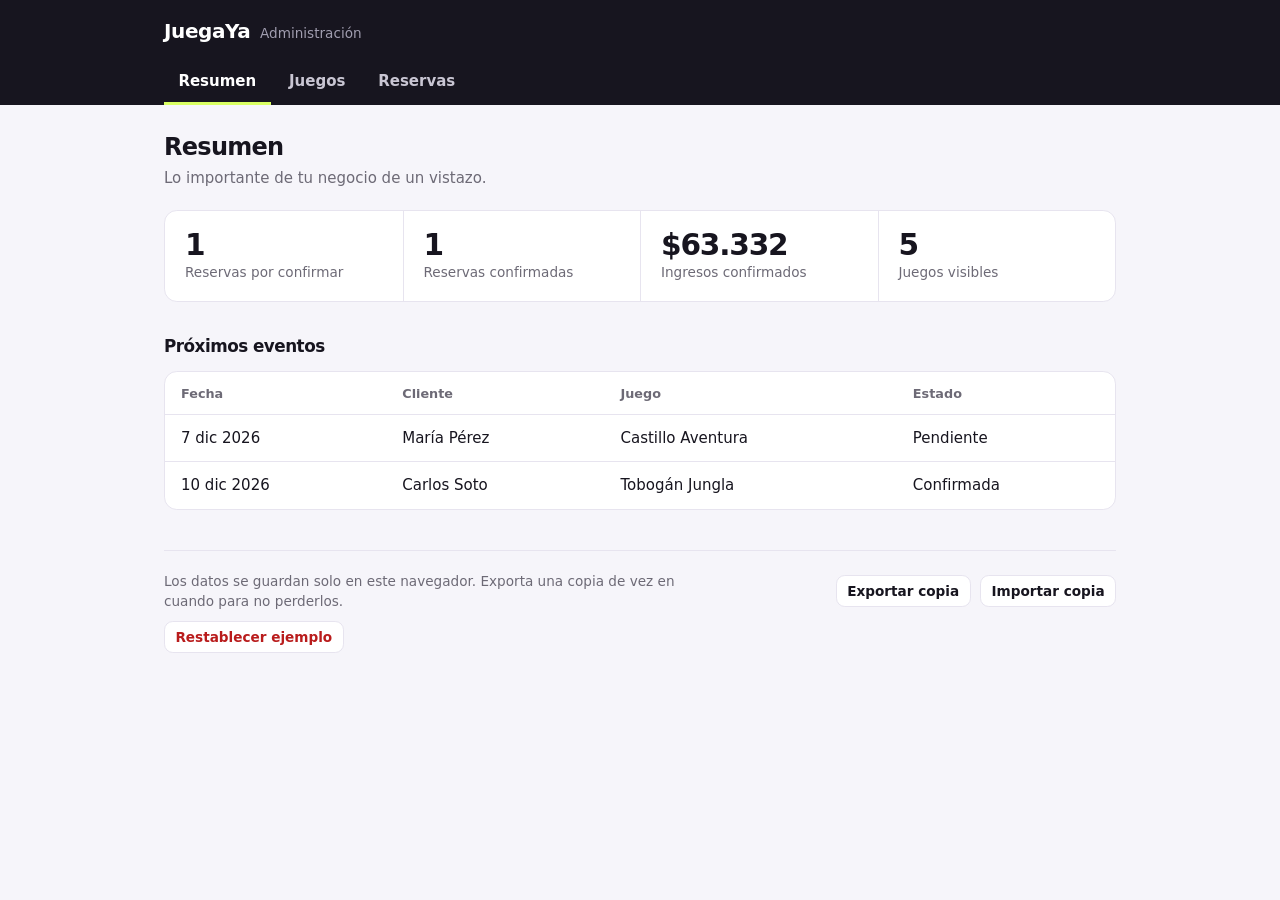
==== admin.html @ 1c10919a "Add files via upload" ====
<!doctype html>
<html lang="es">
<head>
  <meta charset="utf-8">
  <meta name="viewport" content="width=device-width, initial-scale=1">
  <title>Administración | JuegaYa</title>
  <style>
    :root {
      --brand: #6c4cff; --brand-dark: #4e35d8; --brand-tint: #ede9ff;
      --ink: #17151f; --muted: #6d6a76; --surface: #f6f5fa; --line: #e7e4ef;
      --lime: #d9ff63; --danger: #b91c1c;
    }
    * { box-sizing: border-box; }
    body { margin: 0; background: var(--surface); color: var(--ink);
           font: 15px/1.5 Inter, ui-sans-serif, system-ui, -apple-system, "Segoe UI", sans-serif; }
    :focus-visible { outline: 3px solid var(--brand); outline-offset: 2px; }

    header { background: var(--ink); color: #fff; }
    .barra { max-width: 62rem; margin: 0 auto; padding: 1rem 1.25rem 0; }
    .marca { display: flex; align-items: baseline; gap: .6rem; }
    .marca h1 { margin: 0; font-size: 1.25rem; letter-spacing: -.02em; }
    .marca span { color: #a19eb0; font-size: .85rem; }
    nav { display: flex; gap: .25rem; margin-top: .9rem; overflow-x: auto; }
    nav button { background: none; border: 0; border-bottom: 3px solid transparent; color: #c9c6d3;
                 padding: .6rem .9rem; font: inherit; font-weight: 600; cursor: pointer; white-space: nowrap; }
    nav button:hover { color: #fff; }
    nav button[aria-selected="true"] { color: #fff; border-bottom-color: var(--lime); }

    main { max-width: 62rem; margin: 0 auto; padding: 1.5rem 1.25rem 3rem; }
    h2 { margin: 0; font-size: 1.5rem; letter-spacing: -.03em; }
    .cabecera { display: flex; flex-wrap: wrap; justify-content: space-between; align-items: end; gap: 1rem; margin-bottom: 1.25rem; }
    .cabecera p { margin: .15rem 0 0; color: var(--muted); }

    button.btn, select.btn { font: inherit; font-weight: 600; border-radius: .55rem; padding: .5rem .9rem; cursor: pointer;
                             border: 1px solid var(--line); background: #fff; color: var(--ink); }
    .btn:hover { border-color: var(--brand); }
    .btn.primario { background: var(--brand); border-color: var(--brand); color: #fff; }
    .btn.primario:hover { background: var(--brand-dark); }
    .btn.peligro { color: var(--danger); }
    .btn.chico { padding: .3rem .65rem; font-size: .85rem; }

    .indicadores { display: grid; grid-template-columns: repeat(auto-fit, minmax(10rem, 1fr)); background: #fff;
                   border: 1px solid var(--line); border-radius: .8rem; }
    .indicador { padding: 1.1rem 1.25rem; border-left: 1px solid var(--line); }
    .indicador:first-child { border-left: 0; }
    .indicador strong { display: block; font-size: 1.85rem; letter-spacing: -.04em; line-height: 1.1; }
    .indicador span { color: var(--muted); font-size: .85rem; }

    .panel { background: #fff; border: 1px solid var(--line); border-radius: .8rem; overflow: hidden; }
    .scroll { overflow-x: auto; }
    table { width: 100%; border-collapse: collapse; }
    th { text-align: left; font-size: .8rem; color: var(--muted); font-weight: 600; padding: .7rem 1rem; border-bottom: 1px solid var(--line); white-space: nowrap; }
    td { padding: .75rem 1rem; border-bottom: 1px solid var(--line); vertical-align: middle; }
    tr:last-child td { border-bottom: 0; }
    .num { text-align: right; white-space: nowrap; font-variant-numeric: tabular-nums; }
    .sec { display: block; color: var(--muted); font-size: .82rem; }
    .acciones { text-align: right; white-space: nowrap; }
    .acciones .btn + .btn { margin-left: .3rem; }
    .vacio { padding: 2.5rem 1rem; text-align: center; color: var(--muted); }

    .chip { display: inline-block; padding: .15rem .6rem; border-radius: 2rem; font-size: .8rem; font-weight: 600; }
    .chip.ok { background: #dcfce7; color: #166534; }
    .chip.off { background: #eeecf3; color: #4b4858; }

    .filtros { display: flex; gap: .6rem; margin-bottom: 1rem; }
    .filtros select { min-width: 12rem; }

    dialog { border: 0; border-radius: .9rem; padding: 0; width: min(30rem, 92vw); box-shadow: 0 20px 60px rgba(23, 21, 31, .35); }
    dialog::backdrop { background: rgba(23, 21, 31, .5); }
    dialog form { padding: 1.5rem; display: grid; gap: 1rem; }
    dialog h3 { margin: 0; font-size: 1.2rem; }
    label { display: grid; gap: .3rem; font-weight: 600; font-size: .85rem; }
    input, select, textarea { font: inherit; font-weight: 400; padding: .55rem .7rem; border: 1px solid #cfcbdb; border-radius: .5rem; width: 100%; background: #fff; }
    label.check { display: flex; align-items: center; gap: .5rem; font-weight: 400; font-size: .95rem; }
    label.check input { width: auto; }
    .fila2 { display: grid; grid-template-columns: 1fr 1fr; gap: 1rem; }
    .pie-dialog { display: flex; justify-content: flex-end; gap: .6rem; }
    .ayuda { color: var(--muted); font-size: .82rem; font-weight: 400; }

    .respaldo { margin-top: 2.5rem; padding-top: 1.25rem; border-top: 1px solid var(--line); display: flex; flex-wrap: wrap; gap: .6rem; align-items: center; }
    .respaldo p { margin: 0 auto 0 0; color: var(--muted); font-size: .85rem; max-width: 34rem; }

    #aviso { position: fixed; left: 50%; bottom: 1.25rem; transform: translateX(-50%); background: var(--ink); color: #fff;
             padding: .65rem 1.1rem; border-radius: .6rem; opacity: 0; pointer-events: none; transition: opacity .2s; }
    #aviso.visible { opacity: 1; }

    @media (max-width: 40rem) {
      .indicador { border-left: 0; border-top: 1px solid var(--line); }
      .indicador:first-child { border-top: 0; }
      .fila2 { grid-template-columns: 1fr; }
    }
    @media (prefers-reduced-motion: reduce) { #aviso { transition: none; } }
  </style>
</head>
<body>

<header>
  <div class="barra">
    <div class="marca"><h1>JuegaYa</h1><span>Administración</span></div>
    <nav role="tablist" aria-label="Secciones">
      <button role="tab" data-vista="resumen" aria-selected="true">Resumen</button>
      <button role="tab" data-vista="juegos" aria-selected="false">Juegos</button>
      <button role="tab" data-vista="reservas" aria-selected="false">Reservas</button>
    </nav>
  </div>
</header>

<main id="contenido"></main>

<!-- Formulario de juego -->
<dialog id="dlgJuego" aria-labelledby="dlgJuegoTitulo">
  <form id="formJuego" method="dialog">
    <h3 id="dlgJuegoTitulo">Nuevo juego</h3>
    <input type="hidden" id="jId">
    <label>Nombre <input id="jNombre" required maxlength="60"></label>
    <div class="fila2">
      <label>Categoría
        <select id="jCategoria">
          <option value="Inflable">Inflable</option>
          <option value="Acuático">Acuático</option>
          <option value="Interior">Interior</option>
        </select>
      </label>
      <label>Precio por jornada (CLP)
        <input id="jPrecio" type="number" min="1" step="1" required>
        <span class="ayuda">Una jornada son 6 horas.</span>
      </label>
    </div>
    <label>Descripción <textarea id="jDescripcion" rows="2" maxlength="200"></textarea></label>
    <label class="check"><input type="checkbox" id="jActivo" checked> Visible para los clientes</label>
    <div class="pie-dialog">
      <button type="button" class="btn" data-cerrar>Cancelar</button>
      <button type="submit" class="btn primario">Guardar</button>
    </div>
  </form>
</dialog>

<!-- Formulario de reserva -->
<dialog id="dlgReserva" aria-labelledby="dlgReservaTitulo">
  <form id="formReserva" method="dialog">
    <h3 id="dlgReservaTitulo">Nueva reserva</h3>
    <div class="fila2">
      <label>Cliente <input id="rCliente" required maxlength="60"></label>
      <label>Teléfono <input id="rTelefono" type="tel" required maxlength="20"></label>
    </div>
    <label>Juego <select id="rJuego" required></select></label>
    <div class="fila2">
      <label>Fecha del evento <input id="rFecha" type="date" required></label>
      <label>Horas (1 a 6) <input id="rHoras" type="number" min="1" max="6" value="6" required></label>
    </div>
    <p class="ayuda" id="rTotal" style="margin:0"></p>
    <div class="pie-dialog">
      <button type="button" class="btn" data-cerrar>Cancelar</button>
      <button type="submit" class="btn primario">Crear reserva</button>
    </div>
  </form>
</dialog>

<div id="aviso" role="status" aria-live="polite"></div>

<script>
(() => {
  "use strict";

  const CLAVE = "juegaya-admin-v1";
  const ESTADOS = { pendiente: "Pendiente", confirmada: "Confirmada", completada: "Completada", cancelada: "Cancelada" };
  const $ = (s, r = document) => r.querySelector(s);
  const clp = new Intl.NumberFormat("es-CL", { style: "currency", currency: "CLP" });
  const esc = t => String(t ?? "").replace(/[&<>"']/g, c => ({ "&": "&amp;", "<": "&lt;", ">": "&gt;", '"': "&quot;", "'": "&#39;" }[c]));
  const aISO = d => `${d.getFullYear()}-${String(d.getMonth() + 1).padStart(2, "0")}-${String(d.getDate()).padStart(2, "0")}`;
  const fecha = iso => new Date(iso + "T12:00:00").toLocaleDateString("es-CL", { day: "numeric", month: "short", year: "numeric" });
  const idNuevo = () => Date.now().toString(36) + Math.random().toString(36).slice(2, 6);
  const precioHora = j => Math.round(j.precio / 6);

  // ---------- Datos (se guardan en este navegador) ----------
  function datosEjemplo() {
    const hoy = new Date();
    const en = n => aISO(new Date(hoy.getFullYear(), hoy.getMonth(), hoy.getDate() + n));
    return {
      juegos: [
        { id: "castillo", nombre: "Castillo Aventura", categoria: "Inflable", precio: 45000, descripcion: "Castillo con zona de salto y resbalín.", activo: true },
        { id: "tobogan", nombre: "Tobogán Jungla", categoria: "Acuático", precio: 95000, descripcion: "Tobogán de gran formato con piscina.", activo: true },
        { id: "arcade", nombre: "Arcade Retro", categoria: "Interior", precio: 55000, descripcion: "Máquina multijuegos con clásicos.", activo: true },
        { id: "taca-taca", nombre: "Taca taca", categoria: "Interior", precio: 45000, descripcion: "Mesa de fútbol para 4 jugadores.", activo: true },
        { id: "hockey", nombre: "Hockey", categoria: "Interior", precio: 70000, descripcion: "Air hockey de tamaño completo.", activo: true }
      ],
      reservas: [
        { id: idNuevo(), codigo: "JY-4F2KQ", cliente: "María Pérez", telefono: "+56 9 1111 1111", juegoId: "castillo", fecha: en(2), horas: 6, total: 45000, estado: "pendiente" },
        { id: idNuevo(), codigo: "JY-9XH3M", cliente: "Carlos Soto", telefono: "+56 9 2222 2222", juegoId: "tobogan", fecha: en(5), horas: 4, total: 63332, estado: "confirmada" }
      ]
    };
  }

  let datos;
  let respaldoEnMemoria = false;
  function cargar() {
    try {
      const guardado = localStorage.getItem(CLAVE);
      if (guardado) { const d = JSON.parse(guardado); if (d && Array.isArray(d.juegos) && Array.isArray(d.reservas)) return d; }
    } catch (e) { respaldoEnMemoria = true; }
    return datosEjemplo();
  }
  function guardar() {
    try { localStorage.setItem(CLAVE, JSON.stringify(datos)); }
    catch (e) { respaldoEnMemoria = true; aviso("Este navegador no permite guardar: usa Exportar para no perder los datos"); }
  }
  datos = cargar();

  let avisoTimer;
  function aviso(texto) {
    const el = $("#aviso");
    el.textContent = texto; el.classList.add("visible");
    clearTimeout(avisoTimer); avisoTimer = setTimeout(() => el.classList.remove("visible"), 2600);
  }

  const juegoPorId = id => datos.juegos.find(j => j.id === id);
  const codigoReserva = () => "JY-" + Math.random().toString(36).slice(2, 7).toUpperCase();
  const ocupa = r => r.estado === "pendiente" || r.estado === "confirmada";
  const hayChoque = (juegoId, f, ignorarId) => datos.reservas.some(r => r.juegoId === juegoId && r.fecha === f && ocupa(r) && r.id !== ignorarId);

  // ---------- Vistas ----------
  let vista = "resumen";
  let filtroEstado = "";

  function pintar() {
    document.querySelectorAll("nav button").forEach(b => b.setAttribute("aria-selected", String(b.dataset.vista === vista)));
    $("#contenido").innerHTML = { resumen: vistaResumen, juegos: vistaJuegos, reservas: vistaReservas }[vista]() + pieRespaldo();
  }

  function vistaResumen() {
    const pendientes = datos.reservas.filter(r => r.estado === "pendiente").length;
    const confirmadas = datos.reservas.filter(r => r.estado === "confirmada").length;
    const ingresos = datos.reservas.filter(r => r.estado === "confirmada" || r.estado === "completada").reduce((t, r) => t + r.total, 0);
    const activos = datos.juegos.filter(j => j.activo).length;
    const hoy = aISO(new Date());
    const proximas = datos.reservas.filter(r => ocupa(r) && r.fecha >= hoy).sort((a, b) => a.fecha.localeCompare(b.fecha)).slice(0, 5);

    return `
      <div class="cabecera"><div><h2>Resumen</h2><p>Lo importante de tu negocio de un vistazo.</p></div></div>
      <div class="indicadores">
        <div class="indicador"><strong>${pendientes}</strong><span>Reservas por confirmar</span></div>
        <div class="indicador"><strong>${confirmadas}</strong><span>Reservas confirmadas</span></div>
        <div class="indicador"><strong>${clp.format(ingresos)}</strong><span>Ingresos confirmados</span></div>
        <div class="indicador"><strong>${activos}</strong><span>Juegos visibles</span></div>
      </div>
      <h2 style="font-size:1.05rem;margin:2rem 0 .75rem">Próximos eventos</h2>
      <div class="panel">${proximas.length ? `<div class="scroll"><table>
        <thead><tr><th>Fecha</th><th>Cliente</th><th>Juego</th><th>Estado</th></tr></thead>
        <tbody>${proximas.map(r => `<tr><td>${fecha(r.fecha)}</td><td>${esc(r.cliente)}</td>
          <td>${esc((juegoPorId(r.juegoId) || {}).nombre || "Juego eliminado")}</td><td>${ESTADOS[r.estado]}</td></tr>`).join("")}</tbody></table></div>`
        : `<div class="vacio">No hay eventos próximos.</div>`}</div>`;
  }

  function vistaJuegos() {
    return `
      <div class="cabecera">
        <div><h2>Juegos</h2><p>Los juegos que ofreces y cuánto cuestan.</p></div>
        <button class="btn primario" data-accion="nuevo-juego">+ Nuevo juego</button>
      </div>
      <div class="panel">${datos.juegos.length ? `<div class="scroll"><table>
        <thead><tr><th>Juego</th><th>Categoría</th><th class="num">Precio jornada</th><th>Estado</th><th></th></tr></thead>
        <tbody>${datos.juegos.map(j => `<tr>
          <td><strong>${esc(j.nombre)}</strong><span class="sec">${esc(j.descripcion)}</span></td>
          <td>${esc(j.categoria)}</td>
          <td class="num">${clp.format(j.precio)}<span class="sec">${clp.format(precioHora(j))} por hora</span></td>
          <td><span class="chip ${j.activo ? "ok" : "off"}">${j.activo ? "Visible" : "Oculto"}</span></td>
          <td class="acciones">
            <button class="btn chico" data-accion="editar-juego" data-id="${esc(j.id)}">Editar</button>
            <button class="btn chico" data-accion="alternar-juego" data-id="${esc(j.id)}">${j.activo ? "Ocultar" : "Mostrar"}</button>
            <button class="btn chico peligro" data-accion="borrar-juego" data-id="${esc(j.id)}">Eliminar</button>
          </td></tr>`).join("")}</tbody></table></div>`
        : `<div class="vacio">Aún no tienes juegos. Crea el primero con “Nuevo juego”.</div>`}</div>`;
  }

  function vistaReservas() {
    const lista = datos.reservas
      .filter(r => !filtroEstado || r.estado === filtroEstado)
      .sort((a, b) => b.fecha.localeCompare(a.fecha));
    return `
      <div class="cabecera">
        <div><h2>Reservas</h2><p>Confirma, completa o cancela cada reserva.</p></div>
        <button class="btn primario" data-accion="nueva-reserva">+ Nueva reserva</button>
      </div>
      <div class="filtros">
        <select class="btn" id="filtroEstado" aria-label="Filtrar por estado">
          <option value="">Todos los estados</option>
          ${Object.entries(ESTADOS).map(([v, t]) => `<option value="${v}"${filtroEstado === v ? " selected" : ""}>${t}</option>`).join("")}
        </select>
      </div>
      <div class="panel">${lista.length ? `<div class="scroll"><table>
        <thead><tr><th>Código</th><th>Cliente</th><th>Juego</th><th>Fecha</th><th class="num">Total</th><th>Estado</th><th></th></tr></thead>
        <tbody>${lista.map(r => `<tr>
          <td><strong>${esc(r.codigo)}</strong></td>
          <td>${esc(r.cliente)}<span class="sec">${esc(r.telefono)}</span></td>
          <td>${esc((juegoPorId(r.juegoId) || {}).nombre || "Juego eliminado")}<span class="sec">${r.horas} h</span></td>
          <td>${fecha(r.fecha)}</td>
          <td class="num">${clp.format(r.total)}</td>
          <td><select class="btn chico" data-estado="${esc(r.id)}" aria-label="Estado de ${esc(r.codigo)}">
            ${Object.entries(ESTADOS).map(([v, t]) => `<option value="${v}"${r.estado === v ? " selected" : ""}>${t}</option>`).join("")}
          </select></td>
          <td class="acciones"><button class="btn chico peligro" data-accion="borrar-reserva" data-id="${esc(r.id)}">Eliminar</button></td>
        </tr>`).join("")}</tbody></table></div>`
        : `<div class="vacio">${datos.reservas.length ? "Ninguna reserva coincide con el filtro." : "Aún no hay reservas."}</div>`}</div>`;
  }

  function pieRespaldo() {
    return `<div class="respaldo">
      <p>Los datos se guardan solo en este navegador. Exporta una copia de vez en cuando para no perderlos.</p>
      <button class="btn chico" data-accion="exportar">Exportar copia</button>
      <button class="btn chico" data-accion="importar">Importar copia</button>
      <button class="btn chico peligro" data-accion="reiniciar">Restablecer ejemplo</button>
      <input type="file" id="archivoImportar" accept="application/json" hidden>
    </div>`;
  }

  // ---------- Juegos ----------
  function abrirJuego(juego) {
    $("#dlgJuegoTitulo").textContent = juego ? "Editar juego" : "Nuevo juego";
    $("#jId").value = juego ? juego.id : "";
    $("#jNombre").value = juego ? juego.nombre : "";
    $("#jCategoria").value = juego ? juego.categoria : "Inflable";
    $("#jPrecio").value = juego ? juego.precio : "";
    $("#jDescripcion").value = juego ? juego.descripcion : "";
    $("#jActivo").checked = juego ? juego.activo : true;
    $("#dlgJuego").showModal();
    $("#jNombre").focus();
  }

  $("#formJuego").addEventListener("submit", () => {
    const id = $("#jId").value;
    const nuevo = {
      nombre: $("#jNombre").value.trim(),
      categoria: $("#jCategoria").value,
      precio: parseInt($("#jPrecio").value, 10),
      descripcion: $("#jDescripcion").value.trim(),
      activo: $("#jActivo").checked
    };
    if (!nuevo.nombre || !(nuevo.precio > 0)) return;
    if (id) Object.assign(juegoPorId(id), nuevo);
    else datos.juegos.push({ id: idNuevo(), ...nuevo });
    guardar(); pintar(); aviso(id ? "Juego actualizado" : "Juego creado");
  });

  // ---------- Reservas ----------
  function actualizarTotalReserva() {
    const j = juegoPorId($("#rJuego").value);
    const horas = Math.min(6, Math.max(1, parseInt($("#rHoras").value, 10) || 0));
    $("#rTotal").textContent = j && horas ? `Total: ${clp.format(precioHora(j) * horas)} (${clp.format(precioHora(j))} por hora)` : "";
  }

  function abrirReserva() {
    const disponibles = datos.juegos.filter(j => j.activo);
    if (!disponibles.length) { aviso("Primero crea o muestra al menos un juego"); return; }
    $("#formReserva").reset();
    $("#rJuego").innerHTML = disponibles.map(j => `<option value="${esc(j.id)}">${esc(j.nombre)}</option>`).join("");
    $("#rFecha").min = aISO(new Date());
    $("#rHoras").value = 6;
    actualizarTotalReserva();
    $("#dlgReserva").showModal();
    $("#rCliente").focus();
  }

  $("#rJuego").addEventListener("change", actualizarTotalReserva);
  $("#rHoras").addEventListener("input", actualizarTotalReserva);

  $("#formReserva").addEventListener("submit", evento => {
    const juegoId = $("#rJuego").value;
    const f = $("#rFecha").value;
    const horas = Math.min(6, Math.max(1, parseInt($("#rHoras").value, 10) || 0));
    if (hayChoque(juegoId, f)) {
      evento.preventDefault();
      aviso("Ese juego ya está reservado para esa fecha");
      return;
    }
    datos.reservas.push({
      id: idNuevo(), codigo: codigoReserva(),
      cliente: $("#rCliente").value.trim(), telefono: $("#rTelefono").value.trim(),
      juegoId, fecha: f, horas, total: precioHora(juegoPorId(juegoId)) * horas, estado: "pendiente"
    });
    guardar(); pintar(); aviso("Reserva creada");
  });

  // ---------- Eventos ----------
  document.querySelector("nav").addEventListener("click", e => {
    const b = e.target.closest("button[data-vista]");
    if (b) { vista = b.dataset.vista; pintar(); }
  });

  document.querySelectorAll("[data-cerrar]").forEach(b => b.addEventListener("click", () => b.closest("dialog").close()));

  $("#contenido").addEventListener("click", e => {
    const b = e.target.closest("[data-accion]");
    if (!b) return;
    const id = b.dataset.id;
    switch (b.dataset.accion) {
      case "nuevo-juego": abrirJuego(null); break;
      case "editar-juego": abrirJuego(juegoPorId(id)); break;
      case "alternar-juego": { const j = juegoPorId(id); j.activo = !j.activo; guardar(); pintar(); aviso(j.activo ? "Juego visible" : "Juego oculto"); break; }
      case "borrar-juego": {
        const j = juegoPorId(id);
        const enUso = datos.reservas.some(r => r.juegoId === id && ocupa(r));
        if (enUso) { aviso("Tiene reservas activas: cancélalas antes o solo ocúltalo"); break; }
        if (confirm(`¿Eliminar “${j.nombre}”? No se puede deshacer.`)) { datos.juegos = datos.juegos.filter(x => x.id !== id); guardar(); pintar(); aviso("Juego eliminado"); }
        break;
      }
      case "nueva-reserva": abrirReserva(); break;
      case "borrar-reserva":
        if (confirm("¿Eliminar esta reserva? Si solo quieres liberarla, mejor cámbiala a Cancelada.")) {
          datos.reservas = datos.reservas.filter(x => x.id !== id); guardar(); pintar(); aviso("Reserva eliminada");
        }
        break;
      case "exportar": {
        const enlace = document.createElement("a");
        enlace.href = URL.createObjectURL(new Blob([JSON.stringify(datos, null, 2)], { type: "application/json" }));
        enlace.download = `juegaya-copia-${aISO(new Date())}.json`;
        enlace.click(); URL.revokeObjectURL(enlace.href);
        break;
      }
      case "importar": $("#archivoImportar").click(); break;
      case "reiniciar":
        if (confirm("¿Borrar todo y volver a los datos de ejemplo?")) { datos = datosEjemplo(); guardar(); pintar(); aviso("Datos restablecidos"); }
        break;
    }
  });

  $("#contenido").addEventListener("change", e => {
    if (e.target.id === "filtroEstado") { filtroEstado = e.target.value; pintar(); return; }
    if (e.target.dataset.estado) {
      const r = datos.reservas.find(x => x.id === e.target.dataset.estado);
      const nuevo = e.target.value;
      if ((nuevo === "pendiente" || nuevo === "confirmada") && hayChoque(r.juegoId, r.fecha, r.id)) {
        aviso("Ese juego ya está reservado para esa fecha"); pintar(); return;
      }
      r.estado = nuevo; guardar(); pintar(); aviso("Estado actualizado");
      return;
    }
    if (e.target.id === "archivoImportar" && e.target.files[0]) {
      const lector = new FileReader();
      lector.onload = () => {
        try {
          const d = JSON.parse(lector.result);
          if (!d || !Array.isArray(d.juegos) || !Array.isArray(d.reservas)) throw new Error("formato");
          datos = d; guardar(); pintar(); aviso("Copia importada");
        } catch (err) { aviso("El archivo no es una copia válida de JuegaYa"); }
      };
      lector.readAsText(e.target.files[0]);
    }
  });

  pintar();
  if (respaldoEnMemoria) aviso("Este navegador no permite guardar: usa Exportar para no perder los datos");
})();
</script>
</body>
</html>
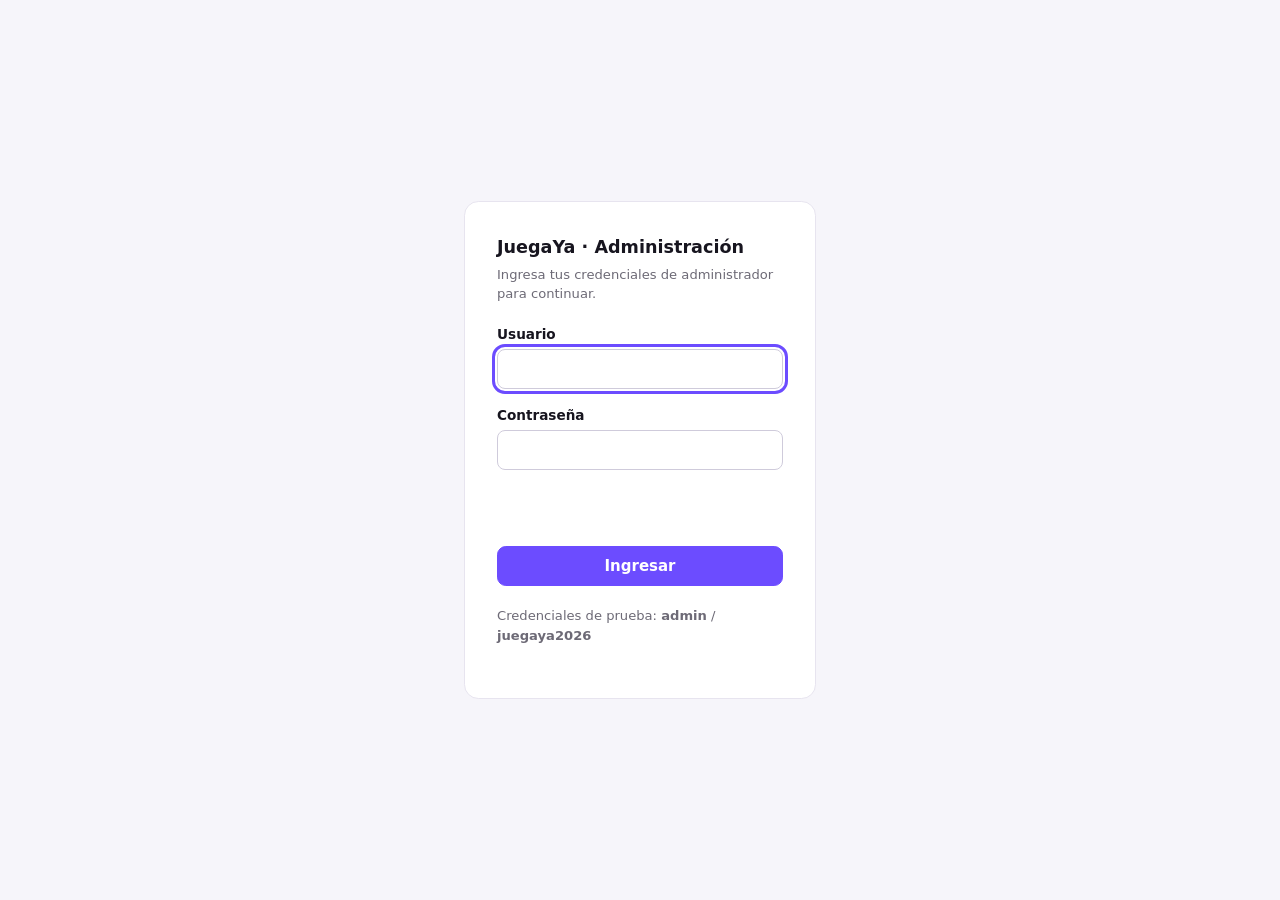
==== commit f1aca166: "funciones admind agregadas" ====
--- a/admin.html
+++ b/admin.html
@@ -61,9 +61,28 @@
     .chip { display: inline-block; padding: .15rem .6rem; border-radius: 2rem; font-size: .8rem; font-weight: 600; }
     .chip.ok { background: #dcfce7; color: #166534; }
     .chip.off { background: #eeecf3; color: #4b4858; }
-
-    .filtros { display: flex; gap: .6rem; margin-bottom: 1rem; }
-    .filtros select { min-width: 12rem; }
+    .chip.warn { background: #fef3c7; color: #92400e; }
+
+    .filtros { display: flex; flex-wrap: wrap; gap: .6rem; margin-bottom: 1rem; }
+    .filtros select, .filtros input { min-width: 12rem; }
+
+    /* Calendario general de reservas */
+    .calendario { background: #fff; border: 1px solid var(--line); border-radius: .8rem; overflow: hidden; }
+    .cal-cabecera, .cal-grid { display: grid; grid-template-columns: repeat(7, 1fr); }
+    .cal-cabecera div { padding: .6rem; font-size: .8rem; font-weight: 600; color: var(--muted); text-align: center; border-bottom: 1px solid var(--line); }
+    .cal-grid .dia { min-height: 5.5rem; padding: .4rem; border-right: 1px solid var(--line); border-bottom: 1px solid var(--line); font-size: .8rem; }
+    .cal-grid .dia:nth-child(7n) { border-right: 0; }
+    .cal-grid .dia.vacio-dia { background: #fbfaff; }
+    .evento-cal { display: block; margin-top: .25rem; padding: .15rem .4rem; border-radius: .35rem; background: var(--brand-tint); color: var(--brand-dark); font-size: .72rem; line-height: 1.3; overflow: hidden; text-overflow: ellipsis; white-space: nowrap; }
+    .evento-cal.cancelada { background: #eeecf3; color: #4b4858; text-decoration: line-through; }
+    .evento-cal.completada { background: #dcfce7; color: #166534; }
+
+    /* Respuestas de reclamos / mensajes ya contestados */
+    .respuesta { margin-top: .4rem; padding: .5rem .7rem; background: var(--surface); border-radius: .5rem; font-size: .85rem; }
+    .respuesta strong { display: block; font-size: .75rem; color: var(--muted); margin-bottom: .15rem; }
+
+    .checklist { display: grid; gap: .5rem; }
+    .checklist label.check { padding: .5rem .7rem; background: var(--surface); border-radius: .5rem; }
 
     dialog { border: 0; border-radius: .9rem; padding: 0; width: min(30rem, 92vw); box-shadow: 0 20px 60px rgba(23, 21, 31, .35); }
     dialog::backdrop { background: rgba(23, 21, 31, .5); }
@@ -84,6 +103,15 @@
              padding: .65rem 1.1rem; border-radius: .6rem; opacity: 0; pointer-events: none; transition: opacity .2s; }
     #aviso.visible { opacity: 1; }
 
+    /* Pantalla de acceso al panel */
+    .acceso { min-height: 100vh; display: grid; place-items: center; padding: 1.5rem; }
+    .acceso-caja { width: min(22rem, 100%); background: #fff; border: 1px solid var(--line); border-radius: .9rem; padding: 2rem; }
+    .acceso-caja h1 { font-size: 1.1rem; margin: 0 0 .25rem; }
+    .acceso-caja p.ayuda { margin: 0 0 1.25rem; }
+    .acceso-caja form { display: grid; gap: 1rem; }
+    .acceso-error { color: var(--danger); font-size: .85rem; min-height: 1.2em; }
+    .salir { margin-left: auto; align-self: center; }
+
     @media (max-width: 40rem) {
       .indicador { border-left: 0; border-top: 1px solid var(--line); }
       .indicador:first-child { border-top: 0; }
@@ -94,18 +122,45 @@
 </head>
 <body>
 
-<header>
-  <div class="barra">
-    <div class="marca"><h1>JuegaYa</h1><span>Administración</span></div>
-    <nav role="tablist" aria-label="Secciones">
-      <button role="tab" data-vista="resumen" aria-selected="true">Resumen</button>
-      <button role="tab" data-vista="juegos" aria-selected="false">Juegos</button>
-      <button role="tab" data-vista="reservas" aria-selected="false">Reservas</button>
-    </nav>
+<!-- Pantalla de acceso: se muestra mientras no haya una sesión de administrador válida -->
+<div class="acceso" id="pantallaAcceso">
+  <div class="acceso-caja">
+    <h1>JuegaYa · Administración</h1>
+    <p class="ayuda">Ingresa tus credenciales de administrador para continuar.</p>
+    <form id="formAcceso">
+      <label>Usuario <input id="accUsuario" required autocomplete="username"></label>
+      <label>Contraseña <input id="accClave" type="password" required autocomplete="current-password"></label>
+      <p class="acceso-error" id="accError" role="alert"></p>
+      <button type="submit" class="btn primario">Ingresar</button>
+    </form>
+    <p class="ayuda" style="margin-top:1.25rem">Credenciales de prueba: <strong>admin</strong> / <strong>juegaya2026</strong></p>
   </div>
-</header>
-
-<main id="contenido"></main>
+</div>
+
+<!-- Panel de administración: oculto hasta iniciar sesión -->
+<div id="panelAdmin" hidden>
+  <header>
+    <div class="barra">
+      <div class="marca"><h1>JuegaYa</h1><span>Administración</span></div>
+      <nav role="tablist" aria-label="Secciones" style="align-items:center">
+        <button role="tab" data-vista="resumen" aria-selected="true">Resumen</button>
+        <button role="tab" data-vista="juegos" aria-selected="false">Juegos</button>
+        <button role="tab" data-vista="reservas" aria-selected="false">Reservas</button>
+        <button role="tab" data-vista="calendario" aria-selected="false">Calendario</button>
+        <button role="tab" data-vista="clientes" aria-selected="false">Clientes</button>
+        <button role="tab" data-vista="reportes" aria-selected="false">Reportes</button>
+        <button role="tab" data-vista="reclamos" aria-selected="false">Reclamos</button>
+        <button role="tab" data-vista="resenas" aria-selected="false">Reseñas</button>
+        <button role="tab" data-vista="descuentos" aria-selected="false">Descuentos</button>
+        <button role="tab" data-vista="mensajes" aria-selected="false">Mensajes</button>
+        <button role="tab" data-vista="historial" aria-selected="false">Historial</button>
+        <button type="button" class="salir" id="btnSalir" style="background:none;border:0;color:#c9c6d3;font:inherit;font-weight:600;cursor:pointer;padding:.6rem 0">Cerrar sesión</button>
+      </nav>
+    </div>
+  </header>
+
+  <main id="contenido"></main>
+</div>
 
 <!-- Formulario de juego -->
 <dialog id="dlgJuego" aria-labelledby="dlgJuegoTitulo">
@@ -135,10 +190,11 @@
   </form>
 </dialog>
 
-<!-- Formulario de reserva -->
+<!-- Formulario de reserva (sirve para crear y para editar) -->
 <dialog id="dlgReserva" aria-labelledby="dlgReservaTitulo">
   <form id="formReserva" method="dialog">
     <h3 id="dlgReservaTitulo">Nueva reserva</h3>
+    <input type="hidden" id="rId">
     <div class="fila2">
       <label>Cliente <input id="rCliente" required maxlength="60"></label>
       <label>Teléfono <input id="rTelefono" type="tel" required maxlength="20"></label>
@@ -149,9 +205,135 @@
       <label>Horas (1 a 6) <input id="rHoras" type="number" min="1" max="6" value="6" required></label>
     </div>
     <p class="ayuda" id="rTotal" style="margin:0"></p>
+    <div class="fila2">
+      <label>Vehículo asignado <input id="rVehiculo" maxlength="40" placeholder="Ej: Camioneta 1"></label>
+      <label>Responsable <input id="rResponsable" maxlength="40" placeholder="Ej: Jorge Muñoz"></label>
+    </div>
     <div class="pie-dialog">
       <button type="button" class="btn" data-cerrar>Cancelar</button>
-      <button type="submit" class="btn primario">Crear reserva</button>
+      <button type="submit" class="btn primario" id="rSubmit">Crear reserva</button>
+    </div>
+  </form>
+</dialog>
+
+<!-- Checklist al retirar un juego -->
+<dialog id="dlgChecklist" aria-labelledby="dlgChecklistTitulo">
+  <form id="formChecklist" method="dialog">
+    <h3 id="dlgChecklistTitulo">Checklist de retiro</h3>
+    <input type="hidden" id="ckId">
+    <div class="checklist" id="ckItems"></div>
+    <label>Notas adicionales <textarea id="ckNotas" rows="2" maxlength="300"></textarea></label>
+    <div class="pie-dialog">
+      <button type="button" class="btn" data-cerrar>Cancelar</button>
+      <button type="submit" class="btn primario">Guardar checklist</button>
+    </div>
+  </form>
+</dialog>
+
+<!-- Ver perfil de cliente (solo lectura) -->
+<dialog id="dlgCliente" aria-labelledby="dlgClienteTitulo">
+  <form method="dialog" style="padding:1.5rem;display:grid;gap:1rem">
+    <h3 id="dlgClienteTitulo">Perfil del cliente</h3>
+    <div id="dlgClienteCuerpo"></div>
+    <div class="pie-dialog"><button type="submit" class="btn primario">Cerrar</button></div>
+  </form>
+</dialog>
+
+<!-- Registrar / responder reclamo -->
+<dialog id="dlgReclamo" aria-labelledby="dlgReclamoTitulo">
+  <form id="formReclamo" method="dialog">
+    <h3 id="dlgReclamoTitulo">Nuevo reclamo</h3>
+    <div class="fila2">
+      <label>Cliente <input id="qCliente" required maxlength="60"></label>
+      <label>Teléfono <input id="qTelefono" type="tel" maxlength="20"></label>
+    </div>
+    <label>Asunto <input id="qAsunto" required maxlength="80"></label>
+    <label>Detalle del reclamo <textarea id="qMensaje" rows="3" required maxlength="400"></textarea></label>
+    <div class="pie-dialog">
+      <button type="button" class="btn" data-cerrar>Cancelar</button>
+      <button type="submit" class="btn primario">Registrar</button>
+    </div>
+  </form>
+</dialog>
+
+<dialog id="dlgResponderReclamo" aria-labelledby="dlgResponderReclamoTitulo">
+  <form id="formResponderReclamo" method="dialog">
+    <h3 id="dlgResponderReclamoTitulo">Responder reclamo</h3>
+    <input type="hidden" id="qrId">
+    <p class="ayuda" id="qrResumen" style="margin:0"></p>
+    <label>Respuesta al cliente <textarea id="qrRespuesta" rows="3" required maxlength="400"></textarea></label>
+    <div class="pie-dialog">
+      <button type="button" class="btn" data-cerrar>Cancelar</button>
+      <button type="submit" class="btn primario">Responder y cerrar</button>
+    </div>
+  </form>
+</dialog>
+
+<!-- Reportar reseña -->
+<dialog id="dlgResena" aria-labelledby="dlgResenaTitulo">
+  <form id="formResena" method="dialog">
+    <h3 id="dlgResenaTitulo">Reportar reseña</h3>
+    <div class="fila2">
+      <label>Juego <select id="eJuego" required></select></label>
+      <label>Autor <input id="eAutor" required maxlength="60"></label>
+    </div>
+    <label>Comentario <textarea id="eComentario" rows="2" required maxlength="300"></textarea></label>
+    <label>Motivo del reporte <input id="eMotivo" required maxlength="120" placeholder="Ej: lenguaje ofensivo"></label>
+    <div class="pie-dialog">
+      <button type="button" class="btn" data-cerrar>Cancelar</button>
+      <button type="submit" class="btn primario">Reportar</button>
+    </div>
+  </form>
+</dialog>
+
+<!-- Código de descuento -->
+<dialog id="dlgDescuento" aria-labelledby="dlgDescuentoTitulo">
+  <form id="formDescuento" method="dialog">
+    <h3 id="dlgDescuentoTitulo">Nuevo código de descuento</h3>
+    <input type="hidden" id="dId">
+    <label>Código <input id="dCodigo" required maxlength="20" style="text-transform:uppercase"></label>
+    <div class="fila2">
+      <label>Tipo
+        <select id="dTipo">
+          <option value="porcentaje">Porcentaje (%)</option>
+          <option value="fijo">Monto fijo (CLP)</option>
+        </select>
+      </label>
+      <label>Valor <input id="dValor" type="number" min="1" required></label>
+    </div>
+    <label class="check"><input type="checkbox" id="dActivo" checked> Código activo</label>
+    <div class="pie-dialog">
+      <button type="button" class="btn" data-cerrar>Cancelar</button>
+      <button type="submit" class="btn primario">Guardar</button>
+    </div>
+  </form>
+</dialog>
+
+<!-- Mensajes de clientes -->
+<dialog id="dlgMensaje" aria-labelledby="dlgMensajeTitulo">
+  <form id="formMensaje" method="dialog">
+    <h3 id="dlgMensajeTitulo">Nuevo mensaje de cliente</h3>
+    <div class="fila2">
+      <label>Cliente <input id="mCliente" required maxlength="60"></label>
+      <label>Teléfono <input id="mTelefono" type="tel" maxlength="20"></label>
+    </div>
+    <label>Mensaje <textarea id="mMensaje" rows="3" required maxlength="400"></textarea></label>
+    <div class="pie-dialog">
+      <button type="button" class="btn" data-cerrar>Cancelar</button>
+      <button type="submit" class="btn primario">Registrar</button>
+    </div>
+  </form>
+</dialog>
+
+<dialog id="dlgResponderMensaje" aria-labelledby="dlgResponderMensajeTitulo">
+  <form id="formResponderMensaje" method="dialog">
+    <h3 id="dlgResponderMensajeTitulo">Responder mensaje</h3>
+    <input type="hidden" id="mrId">
+    <p class="ayuda" id="mrResumen" style="margin:0"></p>
+    <label>Tu respuesta <textarea id="mrRespuesta" rows="3" required maxlength="400"></textarea></label>
+    <div class="pie-dialog">
+      <button type="button" class="btn" data-cerrar>Cancelar</button>
+      <button type="submit" class="btn primario">Enviar respuesta</button>
     </div>
   </form>
 </dialog>
@@ -163,7 +345,16 @@
   "use strict";
 
   const CLAVE = "juegaya-admin-v1";
+  // ojo: esto es solo una traba de acceso para este prototipo (sin backend), no seguridad real.
+  // cualquiera que mire el código fuente puede ver estas credenciales; no usar así en producción.
+  const CLAVE_SESION_ADMIN = "juegaya-admin-sesion";
+  const USUARIO_ADMIN = "admin";
+  const CLAVE_ADMIN_ACCESO = "juegaya2026";
   const ESTADOS = { pendiente: "Pendiente", confirmada: "Confirmada", completada: "Completada", cancelada: "Cancelada" };
+  const ESTADOS_PAGO = { sin_pagar: "Sin pagar", parcial: "Pago parcial", pagado: "Pagado" };
+  const ESTADOS_RECLAMO = { pendiente: "Pendiente", cerrado: "Cerrado" };
+  const ESTADOS_RESENA = { pendiente: "Por revisar", aprobada: "Aprobada", eliminada: "Eliminada" };
+  const CHECKLIST_ITEMS = ["Juego limpio y en buen estado", "Sin roturas ni manchas", "Inflador y accesorios completos", "Cliente firmó conformidad de entrega"];
   const $ = (s, r = document) => r.querySelector(s);
   const clp = new Intl.NumberFormat("es-CL", { style: "currency", currency: "CLP" });
   const esc = t => String(t ?? "").replace(/[&<>"']/g, c => ({ "&": "&amp;", "<": "&lt;", ">": "&gt;", '"': "&quot;", "'": "&#39;" }[c]));
@@ -185,10 +376,46 @@
         { id: "hockey", nombre: "Hockey", categoria: "Interior", precio: 70000, descripcion: "Air hockey de tamaño completo.", activo: true }
       ],
       reservas: [
-        { id: idNuevo(), codigo: "JY-4F2KQ", cliente: "María Pérez", telefono: "+56 9 1111 1111", juegoId: "castillo", fecha: en(2), horas: 6, total: 45000, estado: "pendiente" },
-        { id: idNuevo(), codigo: "JY-9XH3M", cliente: "Carlos Soto", telefono: "+56 9 2222 2222", juegoId: "tobogan", fecha: en(5), horas: 4, total: 63332, estado: "confirmada" }
+        { id: idNuevo(), codigo: "JY-4F2KQ", cliente: "María Pérez", telefono: "+56 9 1111 1111", juegoId: "castillo", fecha: en(2), horas: 6, total: 45000, estado: "pendiente", estadoPago: "sin_pagar", vehiculo: "", responsable: "", checklistRetiro: null },
+        { id: idNuevo(), codigo: "JY-9XH3M", cliente: "Carlos Soto", telefono: "+56 9 2222 2222", juegoId: "tobogan", fecha: en(5), horas: 4, total: 63332, estado: "confirmada", estadoPago: "parcial", vehiculo: "Camioneta 1", responsable: "Jorge Muñoz", checklistRetiro: null }
+      ],
+      reclamos: [
+        { id: idNuevo(), cliente: "Carlos Soto", telefono: "+56 9 2222 2222", asunto: "Llegó con retraso", mensaje: "El camión llegó una hora tarde al evento.", fecha: aISO(new Date()), estado: "pendiente", respuesta: "" }
+      ],
+      resenasReportadas: [
+        { id: idNuevo(), juegoId: "arcade", autor: "Anónimo", comentario: "Texto con lenguaje inapropiado reportado por otro cliente.", motivo: "Lenguaje ofensivo", estado: "pendiente" }
+      ],
+      descuentos: [
+        { id: idNuevo(), codigo: "JUEGA10", tipo: "porcentaje", valor: 10, activo: true },
+        { id: idNuevo(), codigo: "VERANO5000", tipo: "fijo", valor: 5000, activo: true }
+      ],
+      mensajes: [
+        { id: idNuevo(), cliente: "María Pérez", telefono: "+56 9 1111 1111", mensaje: "¿Pueden instalar el castillo antes de las 10 AM?", fecha: aISO(new Date()), respondido: false, respuesta: "" }
+      ],
+      historial: [
+        { id: idNuevo(), fecha: new Date().toISOString(), accion: "Sistema iniciado", detalle: "Se cargaron los datos de ejemplo." }
       ]
     };
+  }
+
+  // completa con valores por defecto los datos guardados antes de agregar estas funciones nuevas,
+  // así nadie pierde su información solo por venir de una versión más vieja del admin
+  function migrar(d) {
+    d.reclamos = Array.isArray(d.reclamos) ? d.reclamos : [];
+    d.resenasReportadas = Array.isArray(d.resenasReportadas) ? d.resenasReportadas : [];
+    d.descuentos = Array.isArray(d.descuentos) ? d.descuentos : [
+      { id: idNuevo(), codigo: "JUEGA10", tipo: "porcentaje", valor: 10, activo: true },
+      { id: idNuevo(), codigo: "VERANO5000", tipo: "fijo", valor: 5000, activo: true }
+    ];
+    d.mensajes = Array.isArray(d.mensajes) ? d.mensajes : [];
+    d.historial = Array.isArray(d.historial) ? d.historial : [];
+    d.reservas.forEach(r => {
+      if (!r.estadoPago) r.estadoPago = "sin_pagar";
+      if (r.vehiculo === undefined) r.vehiculo = "";
+      if (r.responsable === undefined) r.responsable = "";
+      if (r.checklistRetiro === undefined) r.checklistRetiro = null;
+    });
+    return d;
   }
 
   let datos;
@@ -196,7 +423,7 @@
   function cargar() {
     try {
       const guardado = localStorage.getItem(CLAVE);
-      if (guardado) { const d = JSON.parse(guardado); if (d && Array.isArray(d.juegos) && Array.isArray(d.reservas)) return d; }
+      if (guardado) { const d = JSON.parse(guardado); if (d && Array.isArray(d.juegos) && Array.isArray(d.reservas)) return migrar(d); }
     } catch (e) { respaldoEnMemoria = true; }
     return datosEjemplo();
   }
@@ -217,14 +444,51 @@
   const codigoReserva = () => "JY-" + Math.random().toString(36).slice(2, 7).toUpperCase();
   const ocupa = r => r.estado === "pendiente" || r.estado === "confirmada";
   const hayChoque = (juegoId, f, ignorarId) => datos.reservas.some(r => r.juegoId === juegoId && r.fecha === f && ocupa(r) && r.id !== ignorarId);
+  const fechaHora = iso => new Date(iso).toLocaleString("es-CL", { day: "numeric", month: "short", year: "numeric", hour: "2-digit", minute: "2-digit" });
+
+  // deja una línea en el historial de cambios del sistema (se llama justo antes de cada guardar())
+  function registrarHistorial(accion, detalle) {
+    datos.historial.unshift({ id: idNuevo(), fecha: new Date().toISOString(), accion, detalle });
+    if (datos.historial.length > 300) datos.historial.length = 300; // no lo dejo crecer para siempre
+  }
+
+  // arma el "perfil" de cada cliente juntando todas sus reservas (no es una lista guardada aparte,
+  // se calcula al vuelo a partir de las reservas que ya existen, agrupando por teléfono)
+  function clientesDerivados() {
+    const mapa = {};
+    datos.reservas.forEach(r => {
+      const clave = r.telefono || r.cliente;
+      if (!mapa[clave]) mapa[clave] = { telefono: r.telefono, nombre: r.cliente, reservas: [] };
+      mapa[clave].nombre = r.cliente; // me quedo con el nombre más reciente que escribieron
+      mapa[clave].reservas.push(r);
+    });
+    return Object.values(mapa).map(c => ({
+      ...c,
+      cantidad: c.reservas.length,
+      gastado: c.reservas.filter(r => r.estado === "confirmada" || r.estado === "completada").reduce((t, r) => t + r.total, 0),
+      ultima: c.reservas.map(r => r.fecha).sort().slice(-1)[0]
+    }));
+  }
 
   // ---------- Vistas ----------
   let vista = "resumen";
   let filtroEstado = "";
+  let filtroJuegoReserva = "";
+  let filtroDesdeReserva = "";
+  let filtroHastaReserva = "";
+  let mesCalendario = new Date();
+  let busquedaCliente = "";
+  let filtroReclamo = "";
+  let reporteDesde = aISO(new Date(new Date().getFullYear(), new Date().getMonth(), 1));
+  let reporteHasta = aISO(new Date());
 
   function pintar() {
     document.querySelectorAll("nav button").forEach(b => b.setAttribute("aria-selected", String(b.dataset.vista === vista)));
-    $("#contenido").innerHTML = { resumen: vistaResumen, juegos: vistaJuegos, reservas: vistaReservas }[vista]() + pieRespaldo();
+    $("#contenido").innerHTML = {
+      resumen: vistaResumen, juegos: vistaJuegos, reservas: vistaReservas, calendario: vistaCalendario,
+      clientes: vistaClientes, reportes: vistaReportes, reclamos: vistaReclamos, resenas: vistaResenas,
+      descuentos: vistaDescuentos, mensajes: vistaMensajes, historial: vistaHistorial
+    }[vista]() + pieRespaldo();
   }
 
   function vistaResumen() {
@@ -232,16 +496,20 @@
     const confirmadas = datos.reservas.filter(r => r.estado === "confirmada").length;
     const ingresos = datos.reservas.filter(r => r.estado === "confirmada" || r.estado === "completada").reduce((t, r) => t + r.total, 0);
     const activos = datos.juegos.filter(j => j.activo).length;
+    const reclamosPendientes = datos.reclamos.filter(r => r.estado === "pendiente").length;
+    const mensajesPendientes = datos.mensajes.filter(m => !m.respondido).length;
     const hoy = aISO(new Date());
     const proximas = datos.reservas.filter(r => ocupa(r) && r.fecha >= hoy).sort((a, b) => a.fecha.localeCompare(b.fecha)).slice(0, 5);
 
     return `
-      <div class="cabecera"><div><h2>Resumen</h2><p>Lo importante de tu negocio de un vistazo.</p></div></div>
+      <div class="cabecera"><div><h2>Resumen</h2><p>Lo importante de tu negocio de un vistazo (esta es la pantalla con la que arranca el admin).</p></div></div>
       <div class="indicadores">
         <div class="indicador"><strong>${pendientes}</strong><span>Reservas por confirmar</span></div>
         <div class="indicador"><strong>${confirmadas}</strong><span>Reservas confirmadas</span></div>
         <div class="indicador"><strong>${clp.format(ingresos)}</strong><span>Ingresos confirmados</span></div>
         <div class="indicador"><strong>${activos}</strong><span>Juegos visibles</span></div>
+        <div class="indicador"><strong>${reclamosPendientes}</strong><span>Reclamos pendientes</span></div>
+        <div class="indicador"><strong>${mensajesPendientes}</strong><span>Mensajes sin responder</span></div>
       </div>
       <h2 style="font-size:1.05rem;margin:2rem 0 .75rem">Próximos eventos</h2>
       <div class="panel">${proximas.length ? `<div class="scroll"><table>
@@ -275,10 +543,13 @@
   function vistaReservas() {
     const lista = datos.reservas
       .filter(r => !filtroEstado || r.estado === filtroEstado)
+      .filter(r => !filtroJuegoReserva || r.juegoId === filtroJuegoReserva)
+      .filter(r => !filtroDesdeReserva || r.fecha >= filtroDesdeReserva)
+      .filter(r => !filtroHastaReserva || r.fecha <= filtroHastaReserva)
       .sort((a, b) => b.fecha.localeCompare(a.fecha));
     return `
       <div class="cabecera">
-        <div><h2>Reservas</h2><p>Confirma, completa o cancela cada reserva.</p></div>
+        <div><h2>Reservas</h2><p>Confirma, completa o cancela cada reserva. Filtra por estado, juego o un rango de fechas.</p></div>
         <button class="btn primario" data-accion="nueva-reserva">+ Nueva reserva</button>
       </div>
       <div class="filtros">
@@ -286,9 +557,15 @@
           <option value="">Todos los estados</option>
           ${Object.entries(ESTADOS).map(([v, t]) => `<option value="${v}"${filtroEstado === v ? " selected" : ""}>${t}</option>`).join("")}
         </select>
+        <select class="btn" id="filtroJuegoReserva" aria-label="Filtrar por juego">
+          <option value="">Todos los juegos</option>
+          ${datos.juegos.map(j => `<option value="${esc(j.id)}"${filtroJuegoReserva === j.id ? " selected" : ""}>${esc(j.nombre)}</option>`).join("")}
+        </select>
+        <label style="display:flex;align-items:center;gap:.4rem;font-weight:400">Desde <input type="date" id="filtroDesdeReserva" value="${filtroDesdeReserva}" style="width:auto"></label>
+        <label style="display:flex;align-items:center;gap:.4rem;font-weight:400">Hasta <input type="date" id="filtroHastaReserva" value="${filtroHastaReserva}" style="width:auto"></label>
       </div>
       <div class="panel">${lista.length ? `<div class="scroll"><table>
-        <thead><tr><th>Código</th><th>Cliente</th><th>Juego</th><th>Fecha</th><th class="num">Total</th><th>Estado</th><th></th></tr></thead>
+        <thead><tr><th>Código</th><th>Cliente</th><th>Juego</th><th>Fecha</th><th class="num">Total</th><th>Estado</th><th>Pago</th><th>Logística</th><th></th></tr></thead>
         <tbody>${lista.map(r => `<tr>
           <td><strong>${esc(r.codigo)}</strong></td>
           <td>${esc(r.cliente)}<span class="sec">${esc(r.telefono)}</span></td>
@@ -298,9 +575,111 @@
           <td><select class="btn chico" data-estado="${esc(r.id)}" aria-label="Estado de ${esc(r.codigo)}">
             ${Object.entries(ESTADOS).map(([v, t]) => `<option value="${v}"${r.estado === v ? " selected" : ""}>${t}</option>`).join("")}
           </select></td>
-          <td class="acciones"><button class="btn chico peligro" data-accion="borrar-reserva" data-id="${esc(r.id)}">Eliminar</button></td>
+          <td><select class="btn chico" data-pago="${esc(r.id)}" aria-label="Estado de pago de ${esc(r.codigo)}">
+            ${Object.entries(ESTADOS_PAGO).map(([v, t]) => `<option value="${v}"${r.estadoPago === v ? " selected" : ""}>${t}</option>`).join("")}
+          </select></td>
+          <td>${r.vehiculo || r.responsable ? `${esc(r.vehiculo) || "—"}<span class="sec">${esc(r.responsable) || "Sin asignar"}</span>` : `<span class="sec">Sin asignar</span>`}</td>
+          <td class="acciones">
+            <button class="btn chico" data-accion="editar-reserva" data-id="${esc(r.id)}">Editar</button>
+            <button class="btn chico" data-accion="abrir-checklist" data-id="${esc(r.id)}">${r.checklistRetiro ? "Ver checklist" : "Checklist"}</button>
+            <button class="btn chico peligro" data-accion="borrar-reserva" data-id="${esc(r.id)}">Eliminar</button>
+          </td>
         </tr>`).join("")}</tbody></table></div>`
         : `<div class="vacio">${datos.reservas.length ? "Ninguna reserva coincide con el filtro." : "Aún no hay reservas."}</div>`}</div>`;
+  }
+
+  // ---------- Calendario general de reservas ----------
+  function vistaCalendario() {
+    const año = mesCalendario.getFullYear(), mes = mesCalendario.getMonth();
+    const primerDia = new Date(año, mes, 1);
+    const ultimoDia = new Date(año, mes + 1, 0);
+    const inicioSemana = (primerDia.getDay() + 6) % 7; // para que la semana empiece en lunes
+    const nombreMes = primerDia.toLocaleDateString("es-CL", { month: "long", year: "numeric" });
+
+    const reservasPorFecha = {};
+    datos.reservas.filter(r => r.estado !== "cancelada").forEach(r => { (reservasPorFecha[r.fecha] ||= []).push(r); });
+
+    let celdas = "";
+    for (let i = 0; i < inicioSemana; i++) celdas += `<div class="dia vacio-dia"></div>`;
+    for (let d = 1; d <= ultimoDia.getDate(); d++) {
+      const iso = aISO(new Date(año, mes, d));
+      const delDia = reservasPorFecha[iso] || [];
+      celdas += `<div class="dia"><strong>${d}</strong>
+        ${delDia.map(r => `<span class="evento-cal ${r.estado}" title="${esc(r.cliente)} · ${esc((juegoPorId(r.juegoId) || {}).nombre || "")}">${esc((juegoPorId(r.juegoId) || {}).nombre || "?")} · ${esc(r.cliente)}</span>`).join("")}
+      </div>`;
+    }
+
+    return `
+      <div class="cabecera">
+        <div><h2>Calendario</h2><p>Todas las reservas activas del mes, de un vistazo.</p></div>
+        <div style="display:flex;gap:.5rem;align-items:center">
+          <button class="btn chico" data-accion="mes-anterior" aria-label="Mes anterior">◀</button>
+          <strong style="text-transform:capitalize">${nombreMes}</strong>
+          <button class="btn chico" data-accion="mes-siguiente" aria-label="Mes siguiente">▶</button>
+        </div>
+      </div>
+      <div class="calendario">
+        <div class="cal-cabecera">${["Lun", "Mar", "Mié", "Jue", "Vie", "Sáb", "Dom"].map(d => `<div>${d}</div>`).join("")}</div>
+        <div class="cal-grid">${celdas}</div>
+      </div>`;
+  }
+
+  // ---------- Perfil de clientes ----------
+  function vistaClientes() {
+    const lista = clientesDerivados()
+      .filter(c => !busquedaCliente || `${c.nombre} ${c.telefono}`.toLowerCase().includes(busquedaCliente.toLowerCase()))
+      .sort((a, b) => b.gastado - a.gastado);
+    return `
+      <div class="cabecera"><div><h2>Clientes</h2><p>El perfil de cada cliente, armado a partir de sus reservas.</p></div></div>
+      <div class="filtros"><input type="search" id="buscarCliente" placeholder="Buscar por nombre o teléfono" value="${esc(busquedaCliente)}"></div>
+      <div class="panel">${lista.length ? `<div class="scroll"><table>
+        <thead><tr><th>Cliente</th><th>Teléfono</th><th class="num">Reservas</th><th class="num">Total gastado</th><th>Última reserva</th><th></th></tr></thead>
+        <tbody>${lista.map(c => `<tr>
+          <td><strong>${esc(c.nombre)}</strong></td>
+          <td>${esc(c.telefono || "—")}</td>
+          <td class="num">${c.cantidad}</td>
+          <td class="num">${clp.format(c.gastado)}</td>
+          <td>${c.ultima ? fecha(c.ultima) : "—"}</td>
+          <td class="acciones"><button class="btn chico" data-accion="ver-cliente" data-id="${esc(c.telefono)}">Ver perfil</button></td>
+        </tr>`).join("")}</tbody></table></div>`
+        : `<div class="vacio">${datos.reservas.length ? "Ningún cliente coincide con la búsqueda." : "Aún no hay reservas de clientes."}</div>`}</div>`;
+  }
+
+  // ---------- Reportes ----------
+  function vistaReportes() {
+    const porJuego = {};
+    datos.reservas.filter(r => r.estado === "confirmada" || r.estado === "completada").forEach(r => {
+      porJuego[r.juegoId] ||= { veces: 0, horas: 0, ingresos: 0 };
+      porJuego[r.juegoId].veces++; porJuego[r.juegoId].horas += r.horas; porJuego[r.juegoId].ingresos += r.total;
+    });
+    const filasProductos = Object.entries(porJuego).sort((a, b) => b[1].ingresos - a[1].ingresos);
+
+    const enRango = datos.reservas.filter(r => (r.estado === "confirmada" || r.estado === "completada") && r.fecha >= reporteDesde && r.fecha <= reporteHasta);
+    const totalPeriodo = enRango.reduce((t, r) => t + r.total, 0);
+
+    return `
+      <div class="cabecera"><div><h2>Reportes</h2><p>Qué se arrienda más y cuánto estás ganando.</p></div></div>
+
+      <h2 style="font-size:1.05rem;margin:0 0 .75rem">Productos arrendados</h2>
+      <div class="panel" style="margin-bottom:2rem">${filasProductos.length ? `<div class="scroll"><table>
+        <thead><tr><th>Juego</th><th class="num">Veces arrendado</th><th class="num">Horas totales</th><th class="num">Ingresos generados</th></tr></thead>
+        <tbody>${filasProductos.map(([id, d]) => `<tr>
+          <td><strong>${esc((juegoPorId(id) || {}).nombre || "Juego eliminado")}</strong></td>
+          <td class="num">${d.veces}</td>
+          <td class="num">${d.horas} h</td>
+          <td class="num">${clp.format(d.ingresos)}</td>
+        </tr>`).join("")}</tbody></table></div>`
+        : `<div class="vacio">Todavía no hay reservas confirmadas o completadas.</div>`}</div>
+
+      <h2 style="font-size:1.05rem;margin:0 0 .75rem">Ingresos por período</h2>
+      <div class="filtros">
+        <label style="display:flex;align-items:center;gap:.4rem;font-weight:400">Desde <input type="date" id="reporteDesde" value="${reporteDesde}" style="width:auto"></label>
+        <label style="display:flex;align-items:center;gap:.4rem;font-weight:400">Hasta <input type="date" id="reporteHasta" value="${reporteHasta}" style="width:auto"></label>
+      </div>
+      <div class="indicadores">
+        <div class="indicador"><strong>${clp.format(totalPeriodo)}</strong><span>Ingresos en el período</span></div>
+        <div class="indicador"><strong>${enRango.length}</strong><span>Reservas en el período</span></div>
+      </div>`;
   }
 
   function pieRespaldo() {
@@ -311,6 +690,121 @@
       <button class="btn chico peligro" data-accion="reiniciar">Restablecer ejemplo</button>
       <input type="file" id="archivoImportar" accept="application/json" hidden>
     </div>`;
+  }
+
+  // ---------- Reclamos ----------
+  function vistaReclamos() {
+    const lista = datos.reclamos.filter(r => !filtroReclamo || r.estado === filtroReclamo).sort((a, b) => b.fecha.localeCompare(a.fecha));
+    return `
+      <div class="cabecera">
+        <div><h2>Reclamos</h2><p>Responde y cierra los reclamos que dejan los clientes.</p></div>
+        <button class="btn primario" data-accion="nuevo-reclamo">+ Registrar reclamo</button>
+      </div>
+      <div class="filtros">
+        <select class="btn" id="filtroReclamo" aria-label="Filtrar por estado">
+          <option value="">Todos</option>
+          ${Object.entries(ESTADOS_RECLAMO).map(([v, t]) => `<option value="${v}"${filtroReclamo === v ? " selected" : ""}>${t}</option>`).join("")}
+        </select>
+      </div>
+      <div class="panel">${lista.length ? `<div class="scroll"><table>
+        <thead><tr><th>Cliente</th><th>Asunto</th><th>Fecha</th><th>Estado</th><th></th></tr></thead>
+        <tbody>${lista.map(r => `<tr>
+          <td><strong>${esc(r.cliente)}</strong><span class="sec">${esc(r.telefono || "")}</span></td>
+          <td>${esc(r.asunto)}<span class="sec">${esc(r.mensaje)}</span>${r.respuesta ? `<div class="respuesta"><strong>Tu respuesta</strong>${esc(r.respuesta)}</div>` : ""}</td>
+          <td>${fecha(r.fecha)}</td>
+          <td><span class="chip ${r.estado === "cerrado" ? "ok" : "off"}">${ESTADOS_RECLAMO[r.estado]}</span></td>
+          <td class="acciones">
+            ${r.estado === "pendiente" ? `<button class="btn chico primario" data-accion="responder-reclamo" data-id="${esc(r.id)}">Responder y cerrar</button>` : `<button class="btn chico" data-accion="reabrir-reclamo" data-id="${esc(r.id)}">Reabrir</button>`}
+            <button class="btn chico peligro" data-accion="borrar-reclamo" data-id="${esc(r.id)}">Eliminar</button>
+          </td>
+        </tr>`).join("")}</tbody></table></div>`
+        : `<div class="vacio">${datos.reclamos.length ? "Ningún reclamo coincide con el filtro." : "No hay reclamos registrados."}</div>`}</div>`;
+  }
+
+  // ---------- Reseñas reportadas ----------
+  function vistaResenas() {
+    const lista = datos.resenasReportadas.slice().sort((a, b) => (a.estado === "pendiente" ? -1 : 1));
+    return `
+      <div class="cabecera">
+        <div><h2>Reseñas</h2><p>Modera las reseñas que los clientes reportaron como inapropiadas.</p></div>
+        <button class="btn primario" data-accion="nueva-resena">+ Reportar reseña</button>
+      </div>
+      <div class="panel">${lista.length ? `<div class="scroll"><table>
+        <thead><tr><th>Juego</th><th>Reseña</th><th>Motivo</th><th>Estado</th><th></th></tr></thead>
+        <tbody>${lista.map(r => `<tr>
+          <td>${esc((juegoPorId(r.juegoId) || {}).nombre || "Juego eliminado")}</td>
+          <td><strong>${esc(r.autor)}</strong><span class="sec">${esc(r.comentario)}</span></td>
+          <td>${esc(r.motivo)}</td>
+          <td><span class="chip ${r.estado === "aprobada" ? "ok" : r.estado === "eliminada" ? "off" : "warn"}">${ESTADOS_RESENA[r.estado]}</span></td>
+          <td class="acciones">${r.estado === "pendiente" ? `
+            <button class="btn chico" data-accion="aprobar-resena" data-id="${esc(r.id)}">Aprobar</button>
+            <button class="btn chico peligro" data-accion="eliminar-resena" data-id="${esc(r.id)}">Eliminar</button>` : ""}
+          </td>
+        </tr>`).join("")}</tbody></table></div>`
+        : `<div class="vacio">No hay reseñas reportadas.</div>`}</div>`;
+  }
+
+  // ---------- Códigos de descuento ----------
+  function vistaDescuentos() {
+    return `
+      <div class="cabecera">
+        <div><h2>Descuentos</h2><p>Códigos que los clientes pueden usar al reservar.</p></div>
+        <button class="btn primario" data-accion="nuevo-descuento">+ Nuevo código</button>
+      </div>
+      <div class="panel">${datos.descuentos.length ? `<div class="scroll"><table>
+        <thead><tr><th>Código</th><th>Tipo</th><th class="num">Valor</th><th>Estado</th><th></th></tr></thead>
+        <tbody>${datos.descuentos.map(d => `<tr>
+          <td><strong>${esc(d.codigo)}</strong></td>
+          <td>${d.tipo === "porcentaje" ? "Porcentaje" : "Monto fijo"}</td>
+          <td class="num">${d.tipo === "porcentaje" ? `${d.valor}%` : clp.format(d.valor)}</td>
+          <td><span class="chip ${d.activo ? "ok" : "off"}">${d.activo ? "Activo" : "Inactivo"}</span></td>
+          <td class="acciones">
+            <button class="btn chico" data-accion="editar-descuento" data-id="${esc(d.id)}">Editar</button>
+            <button class="btn chico" data-accion="alternar-descuento" data-id="${esc(d.id)}">${d.activo ? "Desactivar" : "Activar"}</button>
+            <button class="btn chico peligro" data-accion="borrar-descuento" data-id="${esc(d.id)}">Eliminar</button>
+          </td>
+        </tr>`).join("")}</tbody></table></div>`
+        : `<div class="vacio">Aún no tienes códigos de descuento.</div>`}</div>`;
+  }
+
+  // ---------- Bandeja de mensajes de clientes ----------
+  function vistaMensajes() {
+    const lista = datos.mensajes.slice().sort((a, b) => (a.respondido === b.respondido ? b.fecha.localeCompare(a.fecha) : a.respondido ? 1 : -1));
+    return `
+      <div class="cabecera">
+        <div><h2>Mensajes</h2><p>Bandeja centralizada para responder a tus clientes.</p></div>
+        <button class="btn primario" data-accion="nuevo-mensaje">+ Nuevo mensaje</button>
+      </div>
+      <div class="panel">${lista.length ? `<div class="scroll"><table>
+        <thead><tr><th>Cliente</th><th>Mensaje</th><th>Fecha</th><th>Estado</th><th></th></tr></thead>
+        <tbody>${lista.map(m => `<tr>
+          <td><strong>${esc(m.cliente)}</strong><span class="sec">${esc(m.telefono || "")}</span></td>
+          <td>${esc(m.mensaje)}${m.respuesta ? `<div class="respuesta"><strong>Tu respuesta</strong>${esc(m.respuesta)}</div>` : ""}</td>
+          <td>${fecha(m.fecha)}</td>
+          <td><span class="chip ${m.respondido ? "ok" : "warn"}">${m.respondido ? "Respondido" : "Pendiente"}</span></td>
+          <td class="acciones">
+            ${!m.respondido ? `<button class="btn chico primario" data-accion="responder-mensaje" data-id="${esc(m.id)}">Responder</button>` : ""}
+            <button class="btn chico peligro" data-accion="borrar-mensaje" data-id="${esc(m.id)}">Eliminar</button>
+          </td>
+        </tr>`).join("")}</tbody></table></div>`
+        : `<div class="vacio">No hay mensajes de clientes.</div>`}</div>`;
+  }
+
+  // ---------- Historial de cambios del sistema ----------
+  function vistaHistorial() {
+    return `
+      <div class="cabecera">
+        <div><h2>Historial</h2><p>Registro de todo lo que se ha hecho en este panel.</p></div>
+        ${datos.historial.length ? `<button class="btn peligro" data-accion="limpiar-historial">Limpiar historial</button>` : ""}
+      </div>
+      <div class="panel">${datos.historial.length ? `<div class="scroll"><table>
+        <thead><tr><th>Fecha</th><th>Acción</th><th>Detalle</th></tr></thead>
+        <tbody>${datos.historial.map(h => `<tr>
+          <td style="white-space:nowrap">${esc(fechaHora(h.fecha))}</td>
+          <td><strong>${esc(h.accion)}</strong></td>
+          <td>${esc(h.detalle)}</td>
+        </tr>`).join("")}</tbody></table></div>`
+        : `<div class="vacio">Todavía no hay cambios registrados.</div>`}</div>`;
   }
 
   // ---------- Juegos ----------
@@ -338,6 +832,7 @@
     if (!nuevo.nombre || !(nuevo.precio > 0)) return;
     if (id) Object.assign(juegoPorId(id), nuevo);
     else datos.juegos.push({ id: idNuevo(), ...nuevo });
+    registrarHistorial(id ? "Juego editado" : "Juego creado", nuevo.nombre);
     guardar(); pintar(); aviso(id ? "Juego actualizado" : "Juego creado");
   });
 
@@ -348,13 +843,23 @@
     $("#rTotal").textContent = j && horas ? `Total: ${clp.format(precioHora(j) * horas)} (${clp.format(precioHora(j))} por hora)` : "";
   }
 
-  function abrirReserva() {
-    const disponibles = datos.juegos.filter(j => j.activo);
+  // sirve tanto para "Nueva reserva" (sin argumento) como para "Editar" (pasándole la reserva existente)
+  function abrirReserva(reserva) {
+    const disponibles = datos.juegos.filter(j => j.activo || (reserva && j.id === reserva.juegoId));
     if (!disponibles.length) { aviso("Primero crea o muestra al menos un juego"); return; }
     $("#formReserva").reset();
+    $("#dlgReservaTitulo").textContent = reserva ? "Editar reserva" : "Nueva reserva";
+    $("#rSubmit").textContent = reserva ? "Guardar cambios" : "Crear reserva";
+    $("#rId").value = reserva ? reserva.id : "";
     $("#rJuego").innerHTML = disponibles.map(j => `<option value="${esc(j.id)}">${esc(j.nombre)}</option>`).join("");
     $("#rFecha").min = aISO(new Date());
-    $("#rHoras").value = 6;
+    $("#rCliente").value = reserva ? reserva.cliente : "";
+    $("#rTelefono").value = reserva ? reserva.telefono : "";
+    $("#rJuego").value = reserva ? reserva.juegoId : disponibles[0].id;
+    $("#rFecha").value = reserva ? reserva.fecha : "";
+    $("#rHoras").value = reserva ? reserva.horas : 6;
+    $("#rVehiculo").value = reserva ? reserva.vehiculo : "";
+    $("#rResponsable").value = reserva ? reserva.responsable : "";
     actualizarTotalReserva();
     $("#dlgReserva").showModal();
     $("#rCliente").focus();
@@ -364,20 +869,161 @@
   $("#rHoras").addEventListener("input", actualizarTotalReserva);
 
   $("#formReserva").addEventListener("submit", evento => {
+    const id = $("#rId").value;
     const juegoId = $("#rJuego").value;
     const f = $("#rFecha").value;
     const horas = Math.min(6, Math.max(1, parseInt($("#rHoras").value, 10) || 0));
-    if (hayChoque(juegoId, f)) {
+    if (hayChoque(juegoId, f, id || undefined)) {
       evento.preventDefault();
       aviso("Ese juego ya está reservado para esa fecha");
       return;
     }
-    datos.reservas.push({
-      id: idNuevo(), codigo: codigoReserva(),
-      cliente: $("#rCliente").value.trim(), telefono: $("#rTelefono").value.trim(),
-      juegoId, fecha: f, horas, total: precioHora(juegoPorId(juegoId)) * horas, estado: "pendiente"
+    const cliente = $("#rCliente").value.trim(), telefono = $("#rTelefono").value.trim();
+    const vehiculo = $("#rVehiculo").value.trim(), responsable = $("#rResponsable").value.trim();
+    if (id) {
+      const r = datos.reservas.find(x => x.id === id);
+      Object.assign(r, { cliente, telefono, juegoId, fecha: f, horas, total: precioHora(juegoPorId(juegoId)) * horas, vehiculo, responsable });
+      registrarHistorial("Reserva editada", `${r.codigo} · ${cliente}`);
+    } else {
+      const codigo = codigoReserva();
+      datos.reservas.push({
+        id: idNuevo(), codigo, cliente, telefono, juegoId, fecha: f, horas,
+        total: precioHora(juegoPorId(juegoId)) * horas, estado: "pendiente", estadoPago: "sin_pagar",
+        vehiculo, responsable, checklistRetiro: null
+      });
+      registrarHistorial("Reserva creada", `${codigo} · ${cliente}`);
+    }
+    guardar(); pintar(); aviso(id ? "Reserva actualizada" : "Reserva creada");
+  });
+
+  // ---------- Checklist de retiro ----------
+  function abrirChecklist(reserva) {
+    const guardado = reserva.checklistRetiro;
+    $("#ckId").value = reserva.id;
+    $("#ckItems").innerHTML = CHECKLIST_ITEMS.map((texto, i) => `
+      <label class="check"><input type="checkbox" data-item="${i}" ${guardado && guardado.items[i] && guardado.items[i].hecho ? "checked" : ""}> ${esc(texto)}</label>`).join("");
+    $("#ckNotas").value = guardado ? guardado.notas : "";
+    $("#dlgChecklist").showModal();
+  }
+
+  $("#formChecklist").addEventListener("submit", () => {
+    const r = datos.reservas.find(x => x.id === $("#ckId").value);
+    const items = CHECKLIST_ITEMS.map((texto, i) => ({ texto, hecho: $(`[data-item="${i}"]`).checked }));
+    r.checklistRetiro = { fecha: new Date().toISOString(), items, notas: $("#ckNotas").value.trim() };
+    registrarHistorial("Checklist de retiro completado", `${r.codigo} · ${r.cliente}`);
+    guardar(); pintar(); aviso("Checklist guardado");
+  });
+
+  // ---------- Ver perfil de cliente ----------
+  function abrirCliente(telefono) {
+    const c = clientesDerivados().find(x => x.telefono === telefono);
+    if (!c) return;
+    $("#dlgClienteTitulo").textContent = c.nombre;
+    $("#dlgClienteCuerpo").innerHTML = `
+      <p class="ayuda" style="margin:0">${esc(c.telefono || "Sin teléfono")} · ${c.cantidad} reserva${c.cantidad === 1 ? "" : "s"} · ${clp.format(c.gastado)} gastados</p>
+      <div class="scroll" style="margin-top:1rem"><table>
+        <thead><tr><th>Código</th><th>Juego</th><th>Fecha</th><th class="num">Total</th><th>Estado</th></tr></thead>
+        <tbody>${c.reservas.sort((a, b) => b.fecha.localeCompare(a.fecha)).map(r => `<tr>
+          <td>${esc(r.codigo)}</td><td>${esc((juegoPorId(r.juegoId) || {}).nombre || "Juego eliminado")}</td>
+          <td>${fecha(r.fecha)}</td><td class="num">${clp.format(r.total)}</td><td>${ESTADOS[r.estado]}</td>
+        </tr>`).join("")}</tbody></table></div>`;
+    $("#dlgCliente").showModal();
+  }
+
+  // ---------- Reclamos ----------
+  $("#formReclamo").addEventListener("submit", () => {
+    datos.reclamos.push({
+      id: idNuevo(), cliente: $("#qCliente").value.trim(), telefono: $("#qTelefono").value.trim(),
+      asunto: $("#qAsunto").value.trim(), mensaje: $("#qMensaje").value.trim(),
+      fecha: aISO(new Date()), estado: "pendiente", respuesta: ""
     });
-    guardar(); pintar(); aviso("Reserva creada");
+    registrarHistorial("Reclamo registrado", $("#qAsunto").value.trim());
+    guardar(); pintar(); aviso("Reclamo registrado");
+  });
+
+  function abrirResponderReclamo(reclamo) {
+    $("#qrId").value = reclamo.id;
+    $("#qrResumen").textContent = `${reclamo.cliente} — ${reclamo.asunto}`;
+    $("#qrRespuesta").value = "";
+    $("#dlgResponderReclamo").showModal();
+    $("#qrRespuesta").focus();
+  }
+
+  $("#formResponderReclamo").addEventListener("submit", () => {
+    const r = datos.reclamos.find(x => x.id === $("#qrId").value);
+    r.respuesta = $("#qrRespuesta").value.trim();
+    r.estado = "cerrado";
+    registrarHistorial("Reclamo respondido y cerrado", `${r.cliente} — ${r.asunto}`);
+    guardar(); pintar(); aviso("Reclamo cerrado");
+  });
+
+  // ---------- Reseñas reportadas ----------
+  function abrirResena() {
+    if (!datos.juegos.length) { aviso("Primero crea al menos un juego"); return; }
+    $("#formResena").reset();
+    $("#eJuego").innerHTML = datos.juegos.map(j => `<option value="${esc(j.id)}">${esc(j.nombre)}</option>`).join("");
+    $("#dlgResena").showModal();
+    $("#eAutor").focus();
+  }
+
+  $("#formResena").addEventListener("submit", () => {
+    datos.resenasReportadas.push({
+      id: idNuevo(), juegoId: $("#eJuego").value, autor: $("#eAutor").value.trim(),
+      comentario: $("#eComentario").value.trim(), motivo: $("#eMotivo").value.trim(), estado: "pendiente"
+    });
+    registrarHistorial("Reseña reportada", $("#eMotivo").value.trim());
+    guardar(); pintar(); aviso("Reseña reportada para revisión");
+  });
+
+  // ---------- Códigos de descuento ----------
+  function abrirDescuento(d) {
+    $("#dlgDescuentoTitulo").textContent = d ? "Editar código de descuento" : "Nuevo código de descuento";
+    $("#dId").value = d ? d.id : "";
+    $("#dCodigo").value = d ? d.codigo : "";
+    $("#dTipo").value = d ? d.tipo : "porcentaje";
+    $("#dValor").value = d ? d.valor : "";
+    $("#dActivo").checked = d ? d.activo : true;
+    $("#dlgDescuento").showModal();
+    $("#dCodigo").focus();
+  }
+
+  $("#formDescuento").addEventListener("submit", () => {
+    const id = $("#dId").value;
+    const nuevo = {
+      codigo: $("#dCodigo").value.trim().toUpperCase(),
+      tipo: $("#dTipo").value, valor: parseInt($("#dValor").value, 10), activo: $("#dActivo").checked
+    };
+    if (!nuevo.codigo || !(nuevo.valor > 0)) return;
+    if (id) Object.assign(datos.descuentos.find(x => x.id === id), nuevo);
+    else datos.descuentos.push({ id: idNuevo(), ...nuevo });
+    registrarHistorial(id ? "Código de descuento editado" : "Código de descuento creado", nuevo.codigo);
+    guardar(); pintar(); aviso(id ? "Código actualizado" : "Código creado");
+  });
+
+  // ---------- Mensajes de clientes ----------
+  $("#formMensaje").addEventListener("submit", () => {
+    datos.mensajes.push({
+      id: idNuevo(), cliente: $("#mCliente").value.trim(), telefono: $("#mTelefono").value.trim(),
+      mensaje: $("#mMensaje").value.trim(), fecha: aISO(new Date()), respondido: false, respuesta: ""
+    });
+    registrarHistorial("Mensaje de cliente registrado", $("#mCliente").value.trim());
+    guardar(); pintar(); aviso("Mensaje registrado");
+  });
+
+  function abrirResponderMensaje(mensaje) {
+    $("#mrId").value = mensaje.id;
+    $("#mrResumen").textContent = `${mensaje.cliente}: "${mensaje.mensaje}"`;
+    $("#mrRespuesta").value = "";
+    $("#dlgResponderMensaje").showModal();
+    $("#mrRespuesta").focus();
+  }
+
+  $("#formResponderMensaje").addEventListener("submit", () => {
+    const m = datos.mensajes.find(x => x.id === $("#mrId").value);
+    m.respuesta = $("#mrRespuesta").value.trim();
+    m.respondido = true;
+    registrarHistorial("Mensaje respondido", m.cliente);
+    guardar(); pintar(); aviso("Respuesta enviada");
   });
 
   // ---------- Eventos ----------
@@ -395,20 +1041,66 @@
     switch (b.dataset.accion) {
       case "nuevo-juego": abrirJuego(null); break;
       case "editar-juego": abrirJuego(juegoPorId(id)); break;
-      case "alternar-juego": { const j = juegoPorId(id); j.activo = !j.activo; guardar(); pintar(); aviso(j.activo ? "Juego visible" : "Juego oculto"); break; }
+      case "alternar-juego": { const j = juegoPorId(id); j.activo = !j.activo; registrarHistorial(j.activo ? "Juego mostrado" : "Juego ocultado", j.nombre); guardar(); pintar(); aviso(j.activo ? "Juego visible" : "Juego oculto"); break; }
       case "borrar-juego": {
         const j = juegoPorId(id);
         const enUso = datos.reservas.some(r => r.juegoId === id && ocupa(r));
         if (enUso) { aviso("Tiene reservas activas: cancélalas antes o solo ocúltalo"); break; }
-        if (confirm(`¿Eliminar “${j.nombre}”? No se puede deshacer.`)) { datos.juegos = datos.juegos.filter(x => x.id !== id); guardar(); pintar(); aviso("Juego eliminado"); }
+        if (confirm(`¿Eliminar “${j.nombre}”? No se puede deshacer.`)) { datos.juegos = datos.juegos.filter(x => x.id !== id); registrarHistorial("Juego eliminado", j.nombre); guardar(); pintar(); aviso("Juego eliminado"); }
         break;
       }
       case "nueva-reserva": abrirReserva(); break;
+      case "editar-reserva": abrirReserva(datos.reservas.find(x => x.id === id)); break;
+      case "abrir-checklist": abrirChecklist(datos.reservas.find(x => x.id === id)); break;
       case "borrar-reserva":
         if (confirm("¿Eliminar esta reserva? Si solo quieres liberarla, mejor cámbiala a Cancelada.")) {
-          datos.reservas = datos.reservas.filter(x => x.id !== id); guardar(); pintar(); aviso("Reserva eliminada");
+          const r = datos.reservas.find(x => x.id === id);
+          datos.reservas = datos.reservas.filter(x => x.id !== id);
+          registrarHistorial("Reserva eliminada", r ? r.codigo : id);
+          guardar(); pintar(); aviso("Reserva eliminada");
         }
         break;
+
+      // ---- calendario ----
+      case "mes-anterior": mesCalendario = new Date(mesCalendario.getFullYear(), mesCalendario.getMonth() - 1, 1); pintar(); break;
+      case "mes-siguiente": mesCalendario = new Date(mesCalendario.getFullYear(), mesCalendario.getMonth() + 1, 1); pintar(); break;
+
+      // ---- clientes ----
+      case "ver-cliente": abrirCliente(id); break;
+
+      // ---- reclamos ----
+      case "nuevo-reclamo": $("#formReclamo").reset(); $("#dlgReclamo").showModal(); $("#qCliente").focus(); break;
+      case "responder-reclamo": abrirResponderReclamo(datos.reclamos.find(x => x.id === id)); break;
+      case "reabrir-reclamo": { const r = datos.reclamos.find(x => x.id === id); r.estado = "pendiente"; registrarHistorial("Reclamo reabierto", r.asunto); guardar(); pintar(); aviso("Reclamo reabierto"); break; }
+      case "borrar-reclamo":
+        if (confirm("¿Eliminar este reclamo?")) { datos.reclamos = datos.reclamos.filter(x => x.id !== id); guardar(); pintar(); aviso("Reclamo eliminado"); }
+        break;
+
+      // ---- reseñas reportadas ----
+      case "nueva-resena": abrirResena(); break;
+      case "aprobar-resena": { const r = datos.resenasReportadas.find(x => x.id === id); r.estado = "aprobada"; registrarHistorial("Reseña aprobada", r.autor); guardar(); pintar(); aviso("Reseña aprobada"); break; }
+      case "eliminar-resena": { const r = datos.resenasReportadas.find(x => x.id === id); r.estado = "eliminada"; registrarHistorial("Reseña eliminada", r.autor); guardar(); pintar(); aviso("Reseña eliminada"); break; }
+
+      // ---- descuentos ----
+      case "nuevo-descuento": abrirDescuento(null); break;
+      case "editar-descuento": abrirDescuento(datos.descuentos.find(x => x.id === id)); break;
+      case "alternar-descuento": { const d = datos.descuentos.find(x => x.id === id); d.activo = !d.activo; guardar(); pintar(); aviso(d.activo ? "Código activado" : "Código desactivado"); break; }
+      case "borrar-descuento":
+        if (confirm("¿Eliminar este código de descuento?")) { datos.descuentos = datos.descuentos.filter(x => x.id !== id); guardar(); pintar(); aviso("Código eliminado"); }
+        break;
+
+      // ---- mensajes ----
+      case "nuevo-mensaje": $("#formMensaje").reset(); $("#dlgMensaje").showModal(); $("#mCliente").focus(); break;
+      case "responder-mensaje": abrirResponderMensaje(datos.mensajes.find(x => x.id === id)); break;
+      case "borrar-mensaje":
+        if (confirm("¿Eliminar este mensaje?")) { datos.mensajes = datos.mensajes.filter(x => x.id !== id); guardar(); pintar(); aviso("Mensaje eliminado"); }
+        break;
+
+      // ---- historial ----
+      case "limpiar-historial":
+        if (confirm("¿Borrar todo el historial de cambios? No se puede deshacer.")) { datos.historial = []; guardar(); pintar(); aviso("Historial borrado"); }
+        break;
+
       case "exportar": {
         const enlace = document.createElement("a");
         enlace.href = URL.createObjectURL(new Blob([JSON.stringify(datos, null, 2)], { type: "application/json" }));
@@ -425,13 +1117,27 @@
 
   $("#contenido").addEventListener("change", e => {
     if (e.target.id === "filtroEstado") { filtroEstado = e.target.value; pintar(); return; }
+    if (e.target.id === "filtroJuegoReserva") { filtroJuegoReserva = e.target.value; pintar(); return; }
+    if (e.target.id === "filtroDesdeReserva") { filtroDesdeReserva = e.target.value; pintar(); return; }
+    if (e.target.id === "filtroHastaReserva") { filtroHastaReserva = e.target.value; pintar(); return; }
+    if (e.target.id === "filtroReclamo") { filtroReclamo = e.target.value; pintar(); return; }
+    if (e.target.id === "reporteDesde") { reporteDesde = e.target.value; pintar(); return; }
+    if (e.target.id === "reporteHasta") { reporteHasta = e.target.value; pintar(); return; }
+    if (e.target.id === "buscarCliente") { busquedaCliente = e.target.value; pintar(); return; }
     if (e.target.dataset.estado) {
       const r = datos.reservas.find(x => x.id === e.target.dataset.estado);
       const nuevo = e.target.value;
       if ((nuevo === "pendiente" || nuevo === "confirmada") && hayChoque(r.juegoId, r.fecha, r.id)) {
         aviso("Ese juego ya está reservado para esa fecha"); pintar(); return;
       }
+      registrarHistorial("Estado de reserva cambiado", `${r.codigo} → ${ESTADOS[nuevo]}`);
       r.estado = nuevo; guardar(); pintar(); aviso("Estado actualizado");
+      return;
+    }
+    if (e.target.dataset.pago) {
+      const r = datos.reservas.find(x => x.id === e.target.dataset.pago);
+      registrarHistorial("Estado de pago cambiado", `${r.codigo} → ${ESTADOS_PAGO[e.target.value]}`);
+      r.estadoPago = e.target.value; guardar(); pintar(); aviso("Estado de pago actualizado");
       return;
     }
     if (e.target.id === "archivoImportar" && e.target.files[0]) {
@@ -440,15 +1146,51 @@
         try {
           const d = JSON.parse(lector.result);
           if (!d || !Array.isArray(d.juegos) || !Array.isArray(d.reservas)) throw new Error("formato");
-          datos = d; guardar(); pintar(); aviso("Copia importada");
+          datos = migrar(d); guardar(); pintar(); aviso("Copia importada");
         } catch (err) { aviso("El archivo no es una copia válida de JuegaYa"); }
       };
       lector.readAsText(e.target.files[0]);
     }
   });
 
-  pintar();
-  if (respaldoEnMemoria) aviso("Este navegador no permite guardar: usa Exportar para no perder los datos");
+  $("#contenido").addEventListener("input", e => {
+    if (e.target.id === "buscarCliente") { busquedaCliente = e.target.value; pintar(); $("#buscarCliente").focus(); $("#buscarCliente").selectionStart = $("#buscarCliente").selectionEnd = busquedaCliente.length; }
+  });
+
+  // ---------- Acceso al panel ----------
+  function mostrarPanel() {
+    $("#pantallaAcceso").style.display = "none";
+    $("#panelAdmin").hidden = false;
+    pintar();
+    if (respaldoEnMemoria) aviso("Este navegador no permite guardar: usa Exportar para no perder los datos");
+  }
+
+  $("#formAcceso").addEventListener("submit", evento => {
+    evento.preventDefault();
+    const usuario = $("#accUsuario").value.trim();
+    const clave = $("#accClave").value;
+    if (usuario === USUARIO_ADMIN && clave === CLAVE_ADMIN_ACCESO) {
+      sessionStorage.setItem(CLAVE_SESION_ADMIN, "1");
+      $("#accError").textContent = "";
+      mostrarPanel();
+    } else {
+      $("#accError").textContent = "Usuario o contraseña incorrectos.";
+      $("#accClave").value = "";
+      $("#accClave").focus();
+    }
+  });
+
+  $("#btnSalir").addEventListener("click", () => {
+    sessionStorage.removeItem(CLAVE_SESION_ADMIN);
+    location.reload();
+  });
+
+  // si ya había una sesión abierta en esta pestaña/navegador, me salto el login
+  if (sessionStorage.getItem(CLAVE_SESION_ADMIN) === "1") {
+    mostrarPanel();
+  } else {
+    $("#accUsuario").focus();
+  }
 })();
 </script>
 </body>
